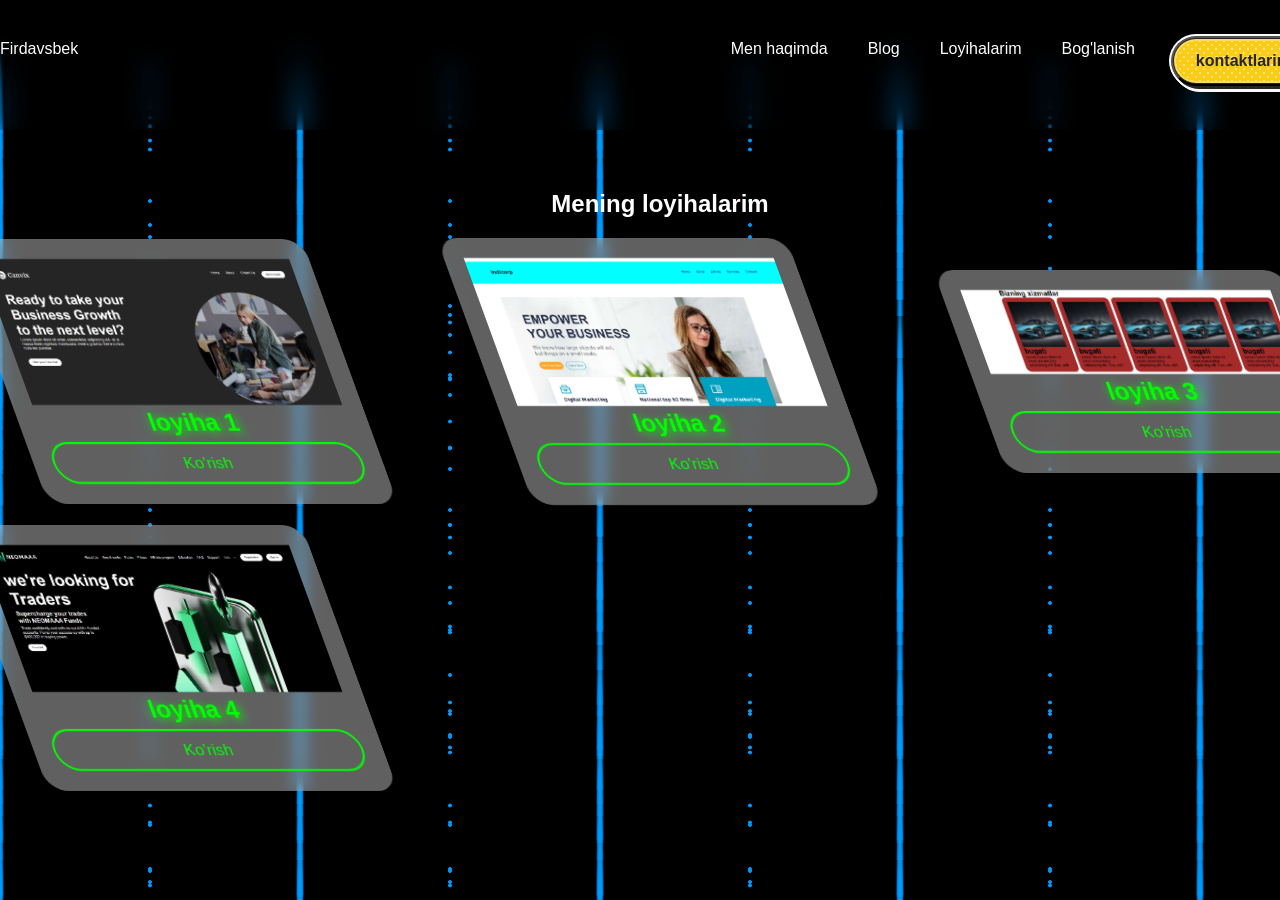
==== pages/loyihalarim.html @ c8758ca4 "first commit" ====
<!doctype html>
<html lang="en">
  <head>
    <meta charset="UTF-8" />
    <meta name="viewport" content="width=device-width, initial-scale=1.0" />
    <title>Document</title>
    <link href="https://unpkg.com/aos@2.3.1/dist/aos.css" rel="stylesheet" />
    <link rel="stylesheet" href="../css/style.css" />
  </head>
  <body class="container-bg">
    <header>
      <nav class="container navbar">
        <a href=""
          >Firdavsbek
          <img src="" alt="" />
        </a>
        <ul class="nav-links">
          <li>
            <a href="">Men haqimda</a>
          </li>
          <li>
            <a href="./blog.html">Blog</a>
          </li>
          <li>
            <a href="./loyihalarim.html">Loyihalarim</a>
          </li>
          <li>
            <a href="./boglanish.html">Bog'lanish</a>
          </li>
          <li>
            <button class="button1">
              <div><span>kontaktlarim</span></div>
            </button>
          </li>
        </ul>
      </nav>
    </header>

    <main>
      <section id="project">
        <div class="container">
          <h1 class="project-title">Mening loyihalarim</h1>
          <div class="project-cards">
            <div class="project-card">
              <img src="../images/image copy 2.png" alt="" />
              <h1>loyiha 1</h1>
              <a href="">Ko'rish</a>
            </div>
            <div class="project-card">
              <img src="../images/image copy 3.png" alt="" />
              <h1>loyiha 2</h1>
              <a href="">Ko'rish</a>
            </div>
            <div class="project-card">
              <img src="../images/image copy 4.png" alt="" />
              <h1>loyiha 3</h1>
              <a href="">Ko'rish</a>
            </div>
            <div class="project-card">
              <img src="../images/image copy 5.png" alt="" />
              <h1>loyiha 4</h1>
              <a href="">Ko'rish</a>
            </div>
          </div>
        </div>
      </section>
    </main>
    <script src="https://unpkg.com/aos@2.3.1/dist/aos.js"></script>
    <script>
      AOS.init();
    </script>
  </body>
</html>
---- css/style.css ----
*{
    margin: 0;
    padding: 0;
    box-sizing: border-box;
    font-family: sans-serif;
}

.container{
    width: 1320px;
    margin-left: auto;
    margin-right: auto;
}

a{
    text-decoration: none;
    color: white;
}

u{
    list-style: none;
}

.navbar{
    display: flex;
    justify-content: space-between;
}

.nav-links{
    display: flex;
    justify-content: center;
    gap: 40px;
}

.nav-links li a{
    color: white;
}

header{
    backdrop-filter: blur(12px);
    padding-top: 40px;
    padding-bottom: 40px;
}

.men-haqimda{
    color: white;
    margin-top: 100px;
    display: flex;
    margin-bottom: 100px;
}

.portfolio-title{
    text-align: center;
    margin-top: 20px;
    color: white;
}

.portfolio-info{
    text-align: center;
    color: white;
    padding: 30px;
}

.portfolio-card{
    align-items: center;
    border-radius: 20px;
    width: 400px;
    color: white;
    transition: all 0.4s linear;
}

.men-info{
  align-items: center;
}

.portfolio-card:hover{
    box-shadow: 5px 5px 20px red;
}

.portfolio-cards{
    display: grid;
    grid-template-columns: repeat(3, 1fr);
    align-items: center;
    flex-wrap: wrap;
    gap: 10px;
}

.otabek{
  width: 190px;
  height: 254px;
}

.flip-card img{
  border-radius: 10px;
}

.flib-card{
  width: 400px;
  height: 254px;
}

.card1{
    width: 300px;
}

.project-title{
    text-align: center;
    color: white;
}

#project{
    padding-top: 60px;
    padding-bottom: 60px;
}

.project-cards{
    display: flex;
    align-items: center;
    gap: 20px;
    flex-wrap: wrap;
    justify-content: space-between;
    margin-top: 20px;
}

.project-card{
    width: 350px;
    background-color: rgba(255, 255, 255, 0.378);
    backdrop-filter: blur(8px);
    padding: 20px;
    border-radius: 20px;
    color: white;
    transform: skewX(20deg);
    transition: all 0.4s linear;
    text-align: center;
}

.project-card:hover{
    transform: skewX(0deg);
}

.project-card h1{
     color: #0f0;
     text-shadow: 2px 2px 10px;
}

.project-card a{
    text-align: center;
    display: block;
    margin-top: 5px;
    border: 2px solid #0f0;
    border-radius: 40px;
    padding: 10px 20px;
    color: #0f0;
    transition: all 0.4s linear;
}

.project-card a:hover{
    background-color: #0f0;
    color: white;
}

.project-card img{
    width: 100%;
}

/* From Uiverse.io by SelfMadeSystem */ 
/*
More comprehensive version at shenanigans.shoghisimon.ca/collection/css-rain-bg/
 */

.container-bg{
  position: relative;
  width: 100%;
  height: 100%;
  --c: #09f;
  background-color: #000;
  background-image: radial-gradient(4px 100px at 0px 235px, var(--c), #0000),
    radial-gradient(4px 100px at 300px 235px, var(--c), #0000),
    radial-gradient(1.5px 1.5px at 150px 117.5px, var(--c) 100%, #0000 150%),
    radial-gradient(4px 100px at 0px 252px, var(--c), #0000),
    radial-gradient(4px 100px at 300px 252px, var(--c), #0000),
    radial-gradient(1.5px 1.5px at 150px 126px, var(--c) 100%, #0000 150%),
    radial-gradient(4px 100px at 0px 150px, var(--c), #0000),
    radial-gradient(4px 100px at 300px 150px, var(--c), #0000),
    radial-gradient(1.5px 1.5px at 150px 75px, var(--c) 100%, #0000 150%),
    radial-gradient(4px 100px at 0px 253px, var(--c), #0000),
    radial-gradient(4px 100px at 300px 253px, var(--c), #0000),
    radial-gradient(1.5px 1.5px at 150px 126.5px, var(--c) 100%, #0000 150%),
    radial-gradient(4px 100px at 0px 204px, var(--c), #0000),
    radial-gradient(4px 100px at 300px 204px, var(--c), #0000),
    radial-gradient(1.5px 1.5px at 150px 102px, var(--c) 100%, #0000 150%),
    radial-gradient(4px 100px at 0px 134px, var(--c), #0000),
    radial-gradient(4px 100px at 300px 134px, var(--c), #0000),
    radial-gradient(1.5px 1.5px at 150px 67px, var(--c) 100%, #0000 150%),
    radial-gradient(4px 100px at 0px 179px, var(--c), #0000),
    radial-gradient(4px 100px at 300px 179px, var(--c), #0000),
    radial-gradient(1.5px 1.5px at 150px 89.5px, var(--c) 100%, #0000 150%),
    radial-gradient(4px 100px at 0px 299px, var(--c), #0000),
    radial-gradient(4px 100px at 300px 299px, var(--c), #0000),
    radial-gradient(1.5px 1.5px at 150px 149.5px, var(--c) 100%, #0000 150%),
    radial-gradient(4px 100px at 0px 215px, var(--c), #0000),
    radial-gradient(4px 100px at 300px 215px, var(--c), #0000),
    radial-gradient(1.5px 1.5px at 150px 107.5px, var(--c) 100%, #0000 150%),
    radial-gradient(4px 100px at 0px 281px, var(--c), #0000),
    radial-gradient(4px 100px at 300px 281px, var(--c), #0000),
    radial-gradient(1.5px 1.5px at 150px 140.5px, var(--c) 100%, #0000 150%),
    radial-gradient(4px 100px at 0px 158px, var(--c), #0000),
    radial-gradient(4px 100px at 300px 158px, var(--c), #0000),
    radial-gradient(1.5px 1.5px at 150px 79px, var(--c) 100%, #0000 150%),
    radial-gradient(4px 100px at 0px 210px, var(--c), #0000),
    radial-gradient(4px 100px at 300px 210px, var(--c), #0000),
    radial-gradient(1.5px 1.5px at 150px 105px, var(--c) 100%, #0000 150%);
  background-size:
    300px 235px,
    300px 235px,
    300px 235px,
    300px 252px,
    300px 252px,
    300px 252px,
    300px 150px,
    300px 150px,
    300px 150px,
    300px 253px,
    300px 253px,
    300px 253px,
    300px 204px,
    300px 204px,
    300px 204px,
    300px 134px,
    300px 134px,
    300px 134px,
    300px 179px,
    300px 179px,
    300px 179px,
    300px 299px,
    300px 299px,
    300px 299px,
    300px 215px,
    300px 215px,
    300px 215px,
    300px 281px,
    300px 281px,
    300px 281px,
    300px 158px,
    300px 158px,
    300px 158px,
    300px 210px,
    300px 210px,
    300px 210px;
  animation: hi 150s linear infinite;
}

@keyframes hi {
  0% {
    background-position:
      0px 220px,
      3px 220px,
      151.5px 337.5px,
      25px 24px,
      28px 24px,
      176.5px 150px,
      50px 16px,
      53px 16px,
      201.5px 91px,
      75px 224px,
      78px 224px,
      226.5px 350.5px,
      100px 19px,
      103px 19px,
      251.5px 121px,
      125px 120px,
      128px 120px,
      276.5px 187px,
      150px 31px,
      153px 31px,
      301.5px 120.5px,
      175px 235px,
      178px 235px,
      326.5px 384.5px,
      200px 121px,
      203px 121px,
      351.5px 228.5px,
      225px 224px,
      228px 224px,
      376.5px 364.5px,
      250px 26px,
      253px 26px,
      401.5px 105px,
      275px 75px,
      278px 75px,
      426.5px 180px;
  }

  to {
    background-position:
      0px 6800px,
      3px 6800px,
      151.5px 6917.5px,
      25px 13632px,
      28px 13632px,
      176.5px 13758px,
      50px 5416px,
      53px 5416px,
      201.5px 5491px,
      75px 17175px,
      78px 17175px,
      226.5px 17301.5px,
      100px 5119px,
      103px 5119px,
      251.5px 5221px,
      125px 8428px,
      128px 8428px,
      276.5px 8495px,
      150px 9876px,
      153px 9876px,
      301.5px 9965.5px,
      175px 13391px,
      178px 13391px,
      326.5px 13540.5px,
      200px 14741px,
      203px 14741px,
      351.5px 14848.5px,
      225px 18770px,
      228px 18770px,
      376.5px 18910.5px,
      250px 5082px,
      253px 5082px,
      401.5px 5161px,
      275px 6375px,
      278px 6375px,
      426.5px 6480px;
  }
}

/* From Uiverse.io by augustin_4687 */ 
.button1{
  --stone-50: #fafaf9;
  --stone-800: #292524;
  --yellow-400: #facc15;

  font-size: 1rem;
  cursor: pointer;
  position: relative;
  font-family: "Rubik", sans-serif;
  font-weight: bold;
  line-height: 1;
  padding: 1px;
  transform: translate(-4px, -4px);
  outline: 2px solid transparent;
  outline-offset: 5px;
  border-radius: 9999px;
  background-color: var(--stone-800);
  color: var(--stone-800);
  transition:
    transform 150ms ease,
    box-shadow 150ms ease;
  text-align: center;
  box-shadow:
    0.5px 0.5px 0 0 var(--stone-800),
    1px 1px 0 0 var(--stone-800),
    1.5px 1.5px 0 0 var(--stone-800),
    2px 2px 0 0 var(--stone-800),
    2.5px 2.5px 0 0 var(--stone-800),
    3px 3px 0 0 var(--stone-800),
    0 0 0 2px var(--stone-50),
    0.5px 0.5px 0 2px var(--stone-50),
    1px 1px 0 2px var(--stone-50),
    1.5px 1.5px 0 2px var(--stone-50),
    2px 2px 0 2px var(--stone-50),
    2.5px 2.5px 0 2px var(--stone-50),
    3px 3px 0 2px var(--stone-50),
    3.5px 3.5px 0 2px var(--stone-50),
    4px 4px 0 2px var(--stone-50);

  &:hover {
    transform: translate(0, 0);
    box-shadow: 0 0 0 2px var(--stone-50);
  }

  &:active,
  &:focus-visible {
    outline-color: var(--yellow-400);
  }

  &:focus-visible {
    outline-style: dashed;
  }

  & > div {
    position: relative;
    pointer-events: none;
    background-color: var(--yellow-400);
    border: 2px solid rgba(255, 255, 255, 0.3);
    border-radius: 9999px;

    &::before {
      content: "";
      position: absolute;
      inset: 0;
      border-radius: 9999px;
      opacity: 0.5;
      background-image: radial-gradient(
          rgb(255 255 255 / 80%) 20%,
          transparent 20%
        ),
        radial-gradient(rgb(255 255 255 / 100%) 20%, transparent 20%);
      background-position:
        0 0,
        4px 4px;
      background-size: 8px 8px;
      mix-blend-mode: hard-light;
      animation: dots 0.5s infinite linear;
    }

    & > span {
      position: relative;
      display: flex;
      align-items: center;
      justify-content: center;
      padding: 0.75rem 1.25rem;
      gap: 0.25rem;
      filter: drop-shadow(0 -1px 0 rgba(255, 255, 255, 0.25));

      &:active {
        transform: translateY(2px);
      }
    }
  }
}

@keyframes dots {
  0% {
    background-position:
      0 0,
      4px 4px;
  }
  100% {
    background-position:
      8px 0,
      12px 4px;
  }
}


/* From Uiverse.io by augustin_4687 */ 
.button2{
  --stone-50: #fafaf9;
  --stone-800: #292524;
  --yellow-400: #facc15;

  font-size: 1rem;
  cursor: pointer;
  position: relative;
  font-family: "Rubik", sans-serif;
  font-weight: bold;
  line-height: 1;
  padding: 1px;
  transform: translate(-4px, -4px);
  outline: 2px solid transparent;
  outline-offset: 5px;
  border-radius: 9999px;
  background-color: var(--stone-800);
  color: var(--stone-800);
  transition:
    transform 150ms ease,
    box-shadow 150ms ease;
  text-align: center;
  box-shadow:
    0.5px 0.5px 0 0 var(--stone-800),
    1px 1px 0 0 var(--stone-800),
    1.5px 1.5px 0 0 var(--stone-800),
    2px 2px 0 0 var(--stone-800),
    2.5px 2.5px 0 0 var(--stone-800),
    3px 3px 0 0 var(--stone-800),
    0 0 0 2px var(--stone-50),
    0.5px 0.5px 0 2px var(--stone-50),
    1px 1px 0 2px var(--stone-50),
    1.5px 1.5px 0 2px var(--stone-50),
    2px 2px 0 2px var(--stone-50),
    2.5px 2.5px 0 2px var(--stone-50),
    3px 3px 0 2px var(--stone-50),
    3.5px 3.5px 0 2px var(--stone-50),
    4px 4px 0 2px var(--stone-50);

  &:hover {
    transform: translate(0, 0);
    box-shadow: 0 0 0 2px var(--stone-50);
  }

  &:active,
  &:focus-visible {
    outline-color: var(--yellow-400);
  }

  &:focus-visible {
    outline-style: dashed;
  }

  & > div {
    position: relative;
    pointer-events: none;
    background-color: var(--yellow-400);
    border: 2px solid rgba(255, 255, 255, 0.3);
    border-radius: 9999px;

    &::before {
      content: "";
      position: absolute;
      inset: 0;
      border-radius: 9999px;
      opacity: 0.5;
      background-image: radial-gradient(
          rgb(255 255 255 / 80%) 20%,
          transparent 20%
        ),
        radial-gradient(rgb(255 255 255 / 100%) 20%, transparent 20%);
      background-position:
        0 0,
        4px 4px;
      background-size: 8px 8px;
      mix-blend-mode: hard-light;
      animation: dots 0.5s infinite linear;
    }

    & > span {
      position: relative;
      display: flex;
      align-items: center;
      justify-content: center;
      padding: 0.75rem 1.25rem;
      gap: 0.25rem;
      filter: drop-shadow(0 -1px 0 rgba(255, 255, 255, 0.25));

      &:active {
        transform: translateY(2px);
      }
    }
  }
}

@keyframes dots {
  0% {
    background-position:
      0 0,
      4px 4px;
  }
  100% {
    background-position:
      8px 0,
      12px 4px;
  }
}


/* From Uiverse.io by joe-watson-sbf */ 
.flip-card {
  background-color: transparent;
  width: 190px;
  height: 254px;
  perspective: 1000px;
  font-family: sans-serif;
}

.title {
  font-size: 1.5em;
  font-weight: 900;
  text-align: center;
  margin: 0;
}

.flip-card-inner {
  position: relative;
  width: 100%;
  height: 100%;
  text-align: center;
  transition: transform 0.8s;
  transform-style: preserve-3d;
}

.flip-card:hover .flip-card-inner {
  transform: rotateY(180deg);
}

.flip-card-front, .flip-card-back {
  box-shadow: 0 8px 14px 0 rgba(0,0,0,0.2);
  position: absolute;
  display: flex;
  flex-direction: column;
  justify-content: center;
  width: 100%;
  height: 100%;
  -webkit-backface-visibility: hidden;
  backface-visibility: hidden;
  border: 1px solid coral;
  border-radius: 1rem;
}

.flip-card-front {
  background: linear-gradient(120deg, bisque 60%, rgb(255, 231, 222) 88%,
     rgb(255, 211, 195) 40%, rgba(255, 127, 80, 0.603) 48%);
  color: coral;
}

.flip-card-back {
  background: linear-gradient(120deg, rgb(255, 174, 145) 30%, coral 88%,
     bisque 40%, rgb(255, 185, 160) 78%);
  color: white;
  transform: rotateY(180deg);
}
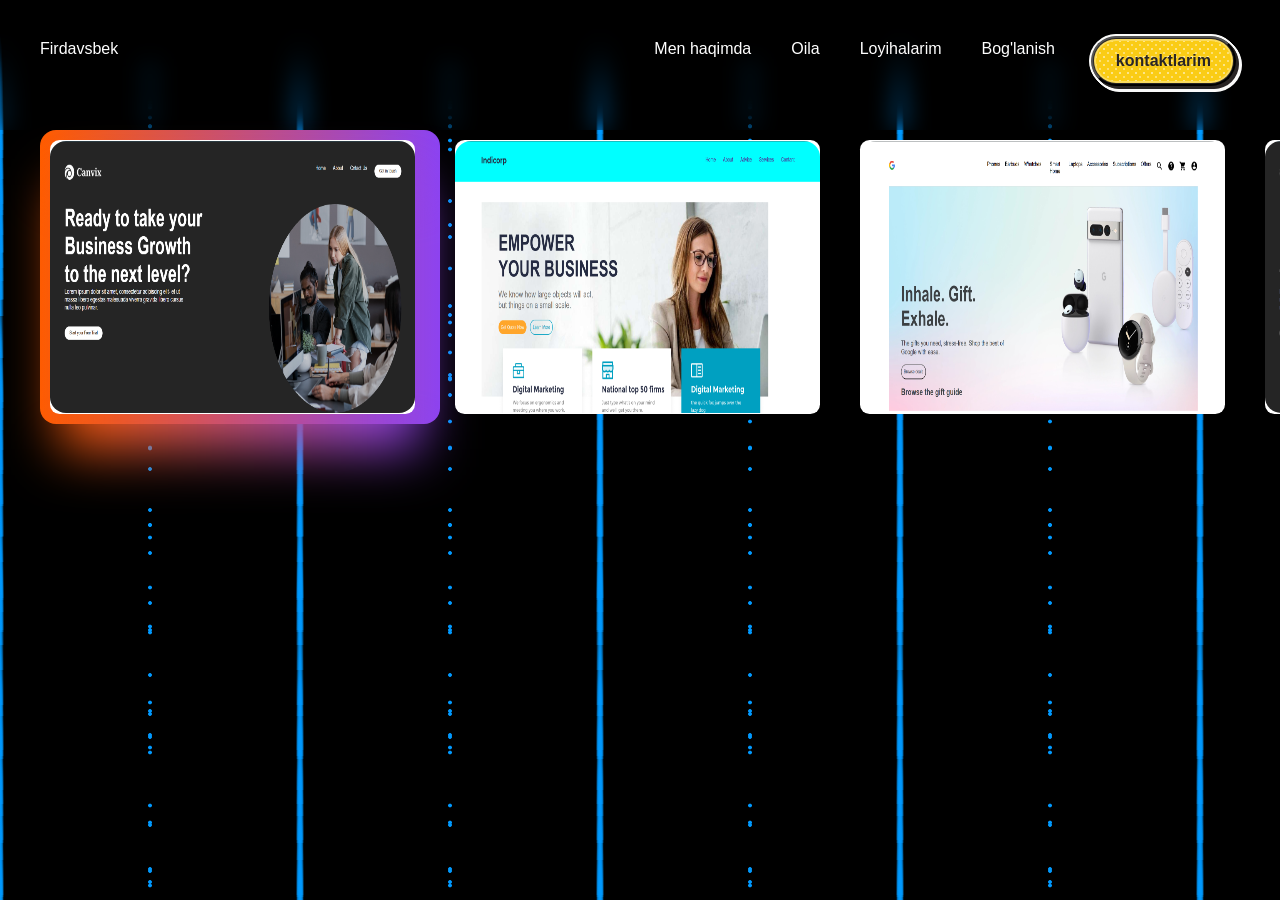
==== commit 36e86793: "first commit" ====
--- a/pages/loyihalarim.html
+++ b/pages/loyihalarim.html
@@ -10,7 +10,7 @@
   <body class="container-bg">
     <header>
       <nav class="container navbar">
-        <a href=""
+        <a href="../index.html"
           >Firdavsbek
           <img src="" alt="" />
         </a>
@@ -19,7 +19,7 @@
             <a href="">Men haqimda</a>
           </li>
           <li>
-            <a href="./blog.html">Blog</a>
+            <a href="./oilam.html">Oila</a>
           </li>
           <li>
             <a href="./loyihalarim.html">Loyihalarim</a>
@@ -37,29 +37,21 @@
     </header>
 
     <main>
-      <section id="project">
+      <section>
         <div class="container">
-          <h1 class="project-title">Mening loyihalarim</h1>
-          <div class="project-cards">
-            <div class="project-card">
-              <img src="../images/image copy 2.png" alt="" />
-              <h1>loyiha 1</h1>
-              <a href="">Ko'rish</a>
+          <!-- From Uiverse.io by adamgiebl -->
+          <div class="card-project">
+            <div class="card-info">
+              <img class="project" src="../images/image copy 8.png" alt="">
             </div>
-            <div class="project-card">
-              <img src="../images/image copy 3.png" alt="" />
-              <h1>loyiha 2</h1>
-              <a href="">Ko'rish</a>
+            <div class="card-info">
+              <img class="project" src="../images/image copy 9.png" alt="">
             </div>
-            <div class="project-card">
-              <img src="../images/image copy 4.png" alt="" />
-              <h1>loyiha 3</h1>
-              <a href="">Ko'rish</a>
+            <div class="card-info">
+              <img class="project" src="../images/image copy 10.png" alt="">
             </div>
-            <div class="project-card">
-              <img src="../images/image copy 5.png" alt="" />
-              <h1>loyiha 4</h1>
-              <a href="">Ko'rish</a>
+            <div class="card-info">
+              <img class="project" src="../images/image copy 8.png" alt="">
             </div>
           </div>
         </div>
--- a/css/style.css
+++ b/css/style.css
@@ -6,7 +6,7 @@
 }
 
 .container{
-    width: 1320px;
+    width: 1200px;
     margin-left: auto;
     margin-right: auto;
 }
@@ -112,55 +112,9 @@
     padding-bottom: 60px;
 }
 
-.project-cards{
-    display: flex;
-    align-items: center;
-    gap: 20px;
-    flex-wrap: wrap;
-    justify-content: space-between;
-    margin-top: 20px;
-}
-
-.project-card{
-    width: 350px;
-    background-color: rgba(255, 255, 255, 0.378);
-    backdrop-filter: blur(8px);
-    padding: 20px;
-    border-radius: 20px;
-    color: white;
-    transform: skewX(20deg);
-    transition: all 0.4s linear;
-    text-align: center;
-}
-
-.project-card:hover{
-    transform: skewX(0deg);
-}
-
-.project-card h1{
-     color: #0f0;
-     text-shadow: 2px 2px 10px;
-}
-
-.project-card a{
-    text-align: center;
-    display: block;
-    margin-top: 5px;
-    border: 2px solid #0f0;
-    border-radius: 40px;
-    padding: 10px 20px;
-    color: #0f0;
-    transition: all 0.4s linear;
-}
-
-.project-card a:hover{
-    background-color: #0f0;
-    color: white;
-}
-
-.project-card img{
-    width: 100%;
-}
+
+
+
 
 /* From Uiverse.io by SelfMadeSystem */ 
 /*
@@ -550,14 +504,14 @@
   }
 }
 
-
 /* From Uiverse.io by joe-watson-sbf */ 
 .flip-card {
   background-color: transparent;
-  width: 190px;
-  height: 254px;
+  width: 320px;
+  height: 300px;
   perspective: 1000px;
   font-family: sans-serif;
+  padding-bottom: 20px;
 }
 
 .title {
@@ -605,4 +559,313 @@
      bisque 40%, rgb(255, 185, 160) 78%);
   color: white;
   transform: rotateY(180deg);
-}+}
+
+.cards{
+  display: flex;
+  gap: 30px;
+  align-items: center;
+}
+
+.but1{
+  margin-bottom: 30px;
+}
+
+.hero-h1{
+  margin-bottom: 60px;
+}
+
+.hero-p{
+  margin-bottom: 60px;
+}
+
+.but2{
+  margin-bottom: 30px;
+}
+
+.hero-img{
+  width: 400px;
+  margin-left: 300px;
+  margin-bottom: 20px;
+}
+
+.otabek{
+  width: 320px;
+  height: 300px;
+}
+
+
+/* From Uiverse.io by suleymanlaarabidev */ 
+.card {
+  max-width: 500px;
+  width: 100%;
+  height: 254px;
+    background: linear-gradient(120deg, bisque 60%, rgb(255, 231, 222) 88%,
+     rgb(255, 211, 195) 40%, rgba(255, 127, 80, 0.603) 48%);
+     
+  transition: all 0.4s;
+  border-radius: 10px;
+  box-shadow: 0px 0px 10px 5px  rgba(0, 0, 0, 0.705);
+  font-size: 30px;
+  font-weight: 900;
+}
+
+.card:hover {
+  border-radius: 15px;
+  cursor: pointer;
+  transform: scale(1.1);
+  box-shadow: 0px 0px 10px 5px  rgba(0, 0, 0, 0.705);
+   background: linear-gradient(120deg, rgb(255, 174, 145) 30%, coral 88%,
+     bisque 40%, rgb(255, 185, 160) 78%);
+     
+}
+
+.first-content {
+  height: 100%;
+  width: 100%;
+  transition: all 0.4s;
+  display: flex;
+  justify-content: center;
+  align-items: center;
+  opacity: 1;
+  border-radius: 15px;
+}
+
+.card:hover .first-content {
+  height: 0px;
+  opacity: 0;
+}
+
+.second-content {
+  height: 0%;
+  width: 100%;
+  opacity: 0;
+  display: flex;
+  justify-content: center;
+  align-items: center;
+  border-radius: 15px;
+  transition: all 0.4s;
+  font-size: 0px;
+  transform: rotate(90deg) scale(-1);
+}
+
+.card:hover .second-content {
+  opacity: 1;
+  height: 100%;
+  font-size: 1.8rem;
+  transform: rotate(0deg);
+}
+
+.second-content img{
+  width: 190px;
+  height: 254px;
+}
+
+
+
+/* loyihalarim
+
+/* From Uiverse.io by adamgiebl */ 
+.card-project {
+  --background: linear-gradient(to left, #8c43f2 0%, #ff5c00 100%);
+ max-width: 400px;
+  height: 294px;
+  padding: 10px;
+  border-radius: 01rem;
+  overflow: visible;
+  background: #8c43f2;
+  background: var(--background);
+  position: relative;
+  z-index: 1;
+}
+
+.card-project::after {
+  position: absolute;
+  content: "";
+  top: 40px;
+  left: 0;
+  right: 0;
+  z-index: -1;
+  height: 100%;
+  width: 100%;
+  transform: scale(0.9);
+  filter: blur(30px);
+  background: #8c43f2;
+  background: var(--background);
+  transition: opacity 0.5s;
+}
+
+.card-info {
+  --color: #ffffff;
+  background: var(--color);
+  color: var(--color);
+  display: flex;
+  justify-content: center;
+  align-items: center;
+  width: 100%;
+  height: 100%;
+  overflow: visible;
+  border-radius: 0.6rem;
+}
+
+.card-project .title-project {
+  font-weight: bold;
+  letter-spacing: 0.1em;
+}
+
+/*Hover*/
+.card-project:hover::after {
+  opacity: 0;
+}
+
+.card-project:hover .card-info {
+  color: #8c43f2;
+  transition: color 1s;
+}
+
+.project{
+  max-width: 365px;
+  height: 272px;
+  border-radius: 01rem;
+}
+
+.card-project{
+  display: flex;
+  gap: 40px;
+}
+
+/* loading
+
+/* From Uiverse.io by aliaypov1 */ 
+
+.Load{
+  background-color: #000;
+  position: fixed;
+  top: 0;
+  left: 0;
+  width: 100%;
+  height: 100vh;
+  z-index: 10;
+  display: flex;
+  text-align: center;
+  justify-content: center;
+  animation: ochir 4s forwards;
+}
+
+@keyframes ochir {
+  0%{
+    opacity: 1;
+  }50%{
+    opacity: 1;
+  }100%{
+    opacity: 0;
+    z-index: -1;
+  }
+}
+
+.loader {
+  --uib-size: 2.8rem;
+  --uib-speed: .9s;
+  --uib-color: #183153;
+  position: relative;
+  display: flex;
+  align-items: center;
+  justify-content: flex-start;
+  height: var(--uib-size);
+  width: var(--uib-size);
+}
+
+.loaders {
+  position: absolute;
+  top: 0;
+  left: 0;
+  display: flex;
+  align-items: center;
+  justify-content: flex-start;
+  height: 100%;
+  width: 100%;
+}
+
+.loaders::before {
+  content: '';
+  height: 20%;
+  width: 20%;
+  border-radius: 50%;
+  background-color: var(--uib-color);
+  transform: scale(0);
+  opacity: 0.5;
+  animation: pulse0112 calc(var(--uib-speed) * 1.111) ease-in-out infinite;
+  box-shadow: 0 0 20px rgba(18, 31, 53, 0.3);
+  padding-bottom: 222px;
+}
+
+.loaders:nth-child(2) {
+  transform: rotate(45deg);
+}
+
+.loaders:nth-child(2)::before {
+  animation-delay: calc(var(--uib-speed) * -0.875);
+}
+
+.loaders:nth-child(3) {
+  transform: rotate(90deg);
+}
+
+.loaders:nth-child(3)::before {
+  animation-delay: calc(var(--uib-speed) * -0.75);
+}
+
+.loaders:nth-child(4) {
+  transform: rotate(135deg);
+}
+
+.loaders:nth-child(4)::before {
+  animation-delay: calc(var(--uib-speed) * -0.625);
+}
+
+.loaders:nth-child(5) {
+  transform: rotate(180deg);
+}
+
+.loaders:nth-child(5)::before {
+  animation-delay: calc(var(--uib-speed) * -0.5);
+}
+
+.loaders:nth-child(6) {
+  transform: rotate(225deg);
+}
+
+.loaders:nth-child(6)::before {
+  animation-delay: calc(var(--uib-speed) * -0.375);
+}
+
+.dot-spinner__dot:nth-child(7) {
+  transform: rotate(270deg);
+}
+
+.loaders:nth-child(7)::before {
+  animation-delay: calc(var(--uib-speed) * -0.25);
+}
+
+.loaders:nth-child(8) {
+  transform: rotate(315deg);
+}
+
+.loaders:nth-child(8)::before {
+  animation-delay: calc(var(--uib-speed) * -0.125);
+}
+
+@keyframes pulse0112 {
+  0%,
+  100% {
+    transform: scale(0);
+    opacity: 0.5;
+  }
+
+  50% {
+    transform: scale(1);
+    opacity: 1;
+  }
+}
+
+
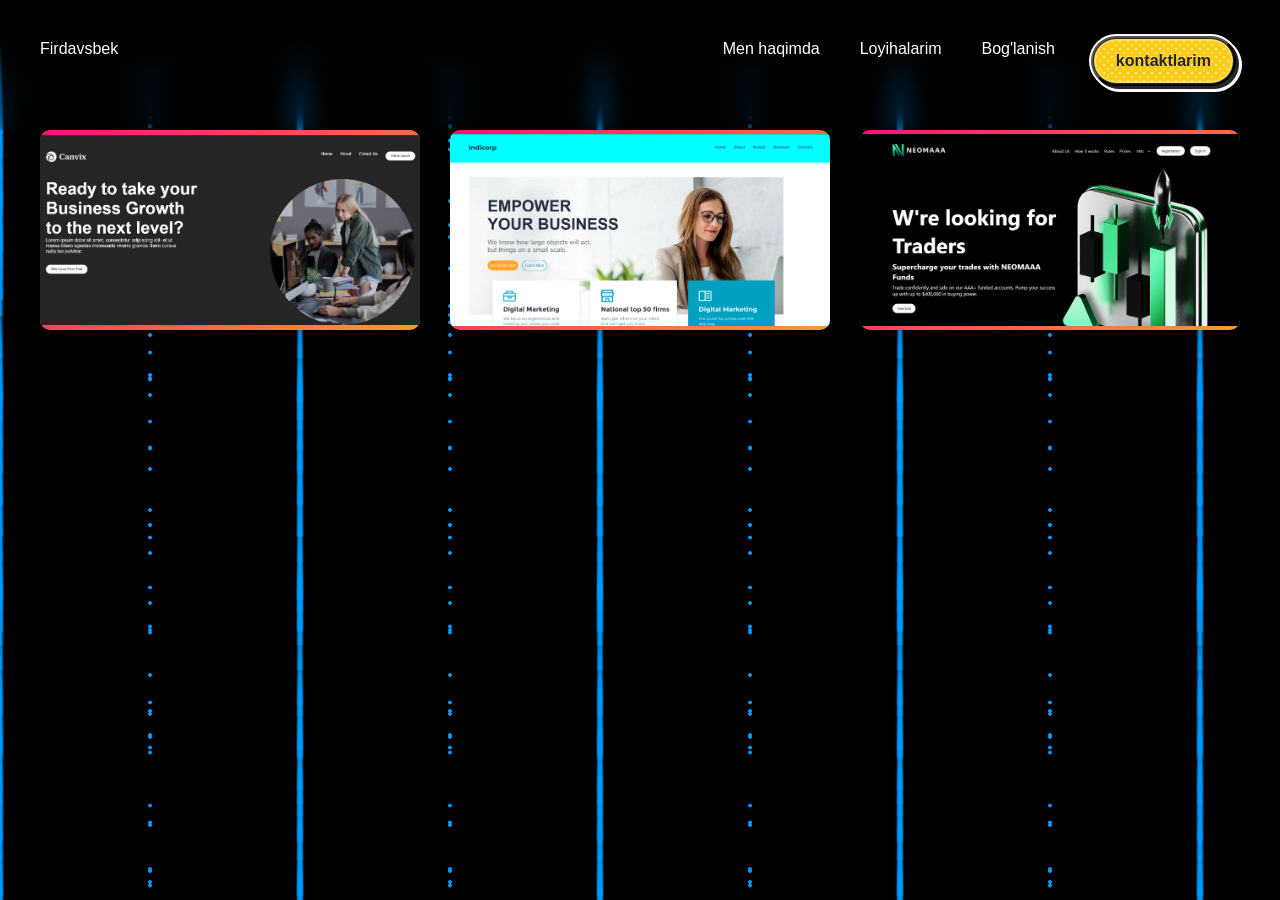
==== commit f40f52b2: "first commit" ====
--- a/pages/loyihalarim.html
+++ b/pages/loyihalarim.html
@@ -19,9 +19,6 @@
             <a href="">Men haqimda</a>
           </li>
           <li>
-            <a href="./oilam.html">Oila</a>
-          </li>
-          <li>
             <a href="./loyihalarim.html">Loyihalarim</a>
           </li>
           <li>
@@ -39,20 +36,54 @@
     <main>
       <section>
         <div class="container">
-          <!-- From Uiverse.io by adamgiebl -->
-          <div class="card-project">
-            <div class="card-info">
-              <img class="project" src="../images/image copy 8.png" alt="">
+          <div class="cards">
+            <!-- From Uiverse.io by gharsh11032000 -->
+          <div class="card">
+            <img src="../images/image copy 8.png" alt="">
+            <svg viewBox="0 0 24 24" xmlns="http://www.w3.org/2000/svg">
+              <path
+                d="M20 5H4V19L13.2923 9.70649C13.6828 9.31595 14.3159 9.31591 14.7065 9.70641L20 15.0104V5ZM2 3.9934C2 3.44476 2.45531 3 2.9918 3H21.0082C21.556 3 22 3.44495 22 3.9934V20.0066C22 20.5552 21.5447 21 21.0082 21H2.9918C2.44405 21 2 20.5551 2 20.0066V3.9934ZM8 11C6.89543 11 6 10.1046 6 9C6 7.89543 6.89543 7 8 7C9.10457 7 10 7.89543 10 9C10 10.1046 9.10457 11 8 11Z"
+              ></path>
+            </svg>
+            <div class="card__content">
+              <p class="card__title">Loyiham 1</p>
+              <p class="card__description">
+                Bu esa meni ikkinchi loyiham bo'lib men buni 2 oyda bitirib bo'lganman.
+              </p>
+              <a href="http://127.0.0.1:5500/">Ko'rish</a>
             </div>
-            <div class="card-info">
-              <img class="project" src="../images/image copy 9.png" alt="">
+          </div>
+          <div class="card">
+            <img src="../images/image copy 9.png" alt="">
+            <svg viewBox="0 0 24 24" xmlns="http://www.w3.org/2000/svg">
+              <path
+                d="M20 5H4V19L13.2923 9.70649C13.6828 9.31595 14.3159 9.31591 14.7065 9.70641L20 15.0104V5ZM2 3.9934C2 3.44476 2.45531 3 2.9918 3H21.0082C21.556 3 22 3.44495 22 3.9934V20.0066C22 20.5552 21.5447 21 21.0082 21H2.9918C2.44405 21 2 20.5551 2 20.0066V3.9934ZM8 11C6.89543 11 6 10.1046 6 9C6 7.89543 6.89543 7 8 7C9.10457 7 10 7.89543 10 9C10 10.1046 9.10457 11 8 11Z"
+              ></path>
+            </svg>
+            <div class="card__content">
+              <p class="card__title">Loyiham 2</p>
+              <p class="card__description">
+                Bu meni uchinchi Loyiham bo'lib buni men 2 oy ohirlarida ishlab chiqqan man.
+              </p>
+              <a href="http://127.0.0.1:5502/">Ko'rish</a>
             </div>
-            <div class="card-info">
-              <img class="project" src="../images/image copy 10.png" alt="">
+          </div>
+          <div class="card">
+            <img src="../images/image copy 12.png" alt="">
+            <svg viewBox="0 0 24 24" xmlns="http://www.w3.org/2000/svg">
+              <path
+                d="M20 5H4V19L13.2923 9.70649C13.6828 9.31595 14.3159 9.31591 14.7065 9.70641L20 15.0104V5ZM2 3.9934C2 3.44476 2.45531 3 2.9918 3H21.0082C21.556 3 22 3.44495 22 3.9934V20.0066C22 20.5552 21.5447 21 21.0082 21H2.9918C2.44405 21 2 20.5551 2 20.0066V3.9934ZM8 11C6.89543 11 6 10.1046 6 9C6 7.89543 6.89543 7 8 7C9.10457 7 10 7.89543 10 9C10 10.1046 9.10457 11 8 11Z"
+              ></path>
+            </svg>
+            <div class="card__content">
+              <p class="card__title">Loyiham 3</p>
+              <p class="card__description">
+                Bu meni figmam bo'lib men buni 3 oyni ohirida bitirib bol'dim.
+                Va men buni taqdimotga ishlab chiqdim.
+              </p>
+              <a href="http://127.0.0.1:5500/index.html">Ko'rish</a>
             </div>
-            <div class="card-info">
-              <img class="project" src="../images/image copy 8.png" alt="">
-            </div>
+          </div>
           </div>
         </div>
       </section>
--- a/css/style.css
+++ b/css/style.css
@@ -596,7 +596,7 @@
 
 
 /* From Uiverse.io by suleymanlaarabidev */ 
-.card {
+.cart {
   max-width: 500px;
   width: 100%;
   height: 254px;
@@ -610,7 +610,7 @@
   font-weight: 900;
 }
 
-.card:hover {
+.cart:hover {
   border-radius: 15px;
   cursor: pointer;
   transform: scale(1.1);
@@ -631,7 +631,7 @@
   border-radius: 15px;
 }
 
-.card:hover .first-content {
+.cart:hover .first-content {
   height: 0px;
   opacity: 0;
 }
@@ -649,7 +649,7 @@
   transform: rotate(90deg) scale(-1);
 }
 
-.card:hover .second-content {
+.cart:hover .second-content {
   opacity: 1;
   height: 100%;
   font-size: 1.8rem;
@@ -667,7 +667,7 @@
 
 /* From Uiverse.io by adamgiebl */ 
 .card-project {
-  --background: linear-gradient(to left, #8c43f2 0%, #ff5c00 100%);
+--background: linear-gradient(to left, #8c43f2 0%, #ff5c00 100%);
  max-width: 400px;
   height: 294px;
   padding: 10px;
@@ -869,3 +869,77 @@
 }
 
 
+/* From Uiverse.io by gharsh11032000 */ 
+.card {
+  position: relative;
+  width: 400px;
+  height: 200px;
+  background: linear-gradient(-45deg, #f89b29 0%, #ff0f7b 100% );
+  border-radius: 10px;
+  display: flex;
+  align-items: center;
+  justify-content: center;
+  overflow: hidden;
+  transition: all 0.6s cubic-bezier(0.23, 1, 0.320, 1);
+}
+
+.card svg {
+  width: 48px;
+  fill: #333;
+  transition: all 0.6s cubic-bezier(0.23, 1, 0.320, 1);
+}
+
+.card:hover {
+  transform: rotate(-5deg) scale(1.1);
+  box-shadow: 0 10px 20px rgba(0, 0, 0, 0.2);
+}
+
+.card__content {
+  position: absolute;
+  top: 50%;
+  left: 50%;
+  transform: translate(-50%, -50%) rotate(-45deg);
+  width: 100%;
+  height: 100%;
+  padding: 20px;
+  box-sizing: border-box;
+  background-color: #fff;
+  opacity: 0;
+  transition: all 0.6s cubic-bezier(0.23, 1, 0.320, 1);
+}
+
+.card:hover .card__content {
+  transform: translate(-50%, -50%) rotate(0deg);
+  opacity: 1;
+}
+
+.card__title {
+  margin: 0;
+  font-size: 24px;
+  color: #333;
+  font-weight: 700;
+}
+
+.card__description {
+  margin: 10px 0 0;
+  font-size: 14px;
+  color: #777;
+  line-height: 1.4;
+}
+
+.card:hover svg {
+  scale: 0;
+  transform: rotate(-45deg);
+}
+
+.card img{
+  width: 400px;
+}
+
+.card a{
+  padding: 15px 15px;
+  background-color: #00D6AF;
+  border-radius: 20px;
+  margin-left: 80px;
+  margin-bottom: 80px;
+}
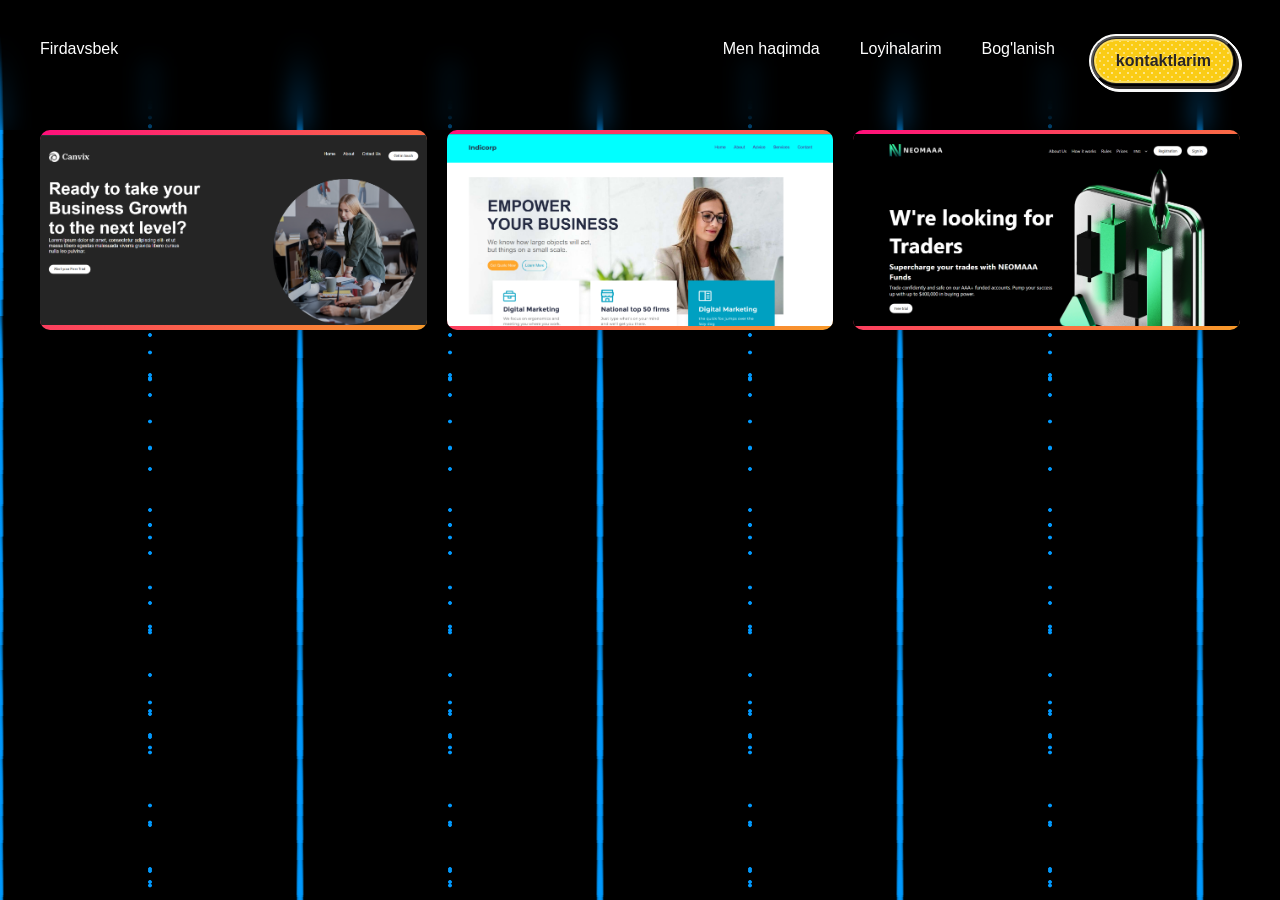
==== commit 284eb5f8: "first commit" ====
--- a/pages/loyihalarim.html
+++ b/pages/loyihalarim.html
@@ -16,7 +16,7 @@
         </a>
         <ul class="nav-links">
           <li>
-            <a href="">Men haqimda</a>
+            <a href="../index.html">Men haqimda</a>
           </li>
           <li>
             <a href="./loyihalarim.html">Loyihalarim</a>
--- a/css/style.css
+++ b/css/style.css
@@ -561,10 +561,16 @@
   transform: rotateY(180deg);
 }
 
-.cards{
+.carts{
   display: flex;
   gap: 30px;
   align-items: center;
+}
+
+.h1-title{
+  color: white;
+  text-align: center;
+  margin-bottom: 20px;
 }
 
 .but1{
@@ -870,7 +876,7 @@
 
 
 /* From Uiverse.io by gharsh11032000 */ 
-.card {
+.card{
   position: relative;
   width: 400px;
   height: 200px;
@@ -943,3 +949,8 @@
   margin-left: 80px;
   margin-bottom: 80px;
 }
+
+.cards{
+  display: flex;
+  gap: 20px;
+}
